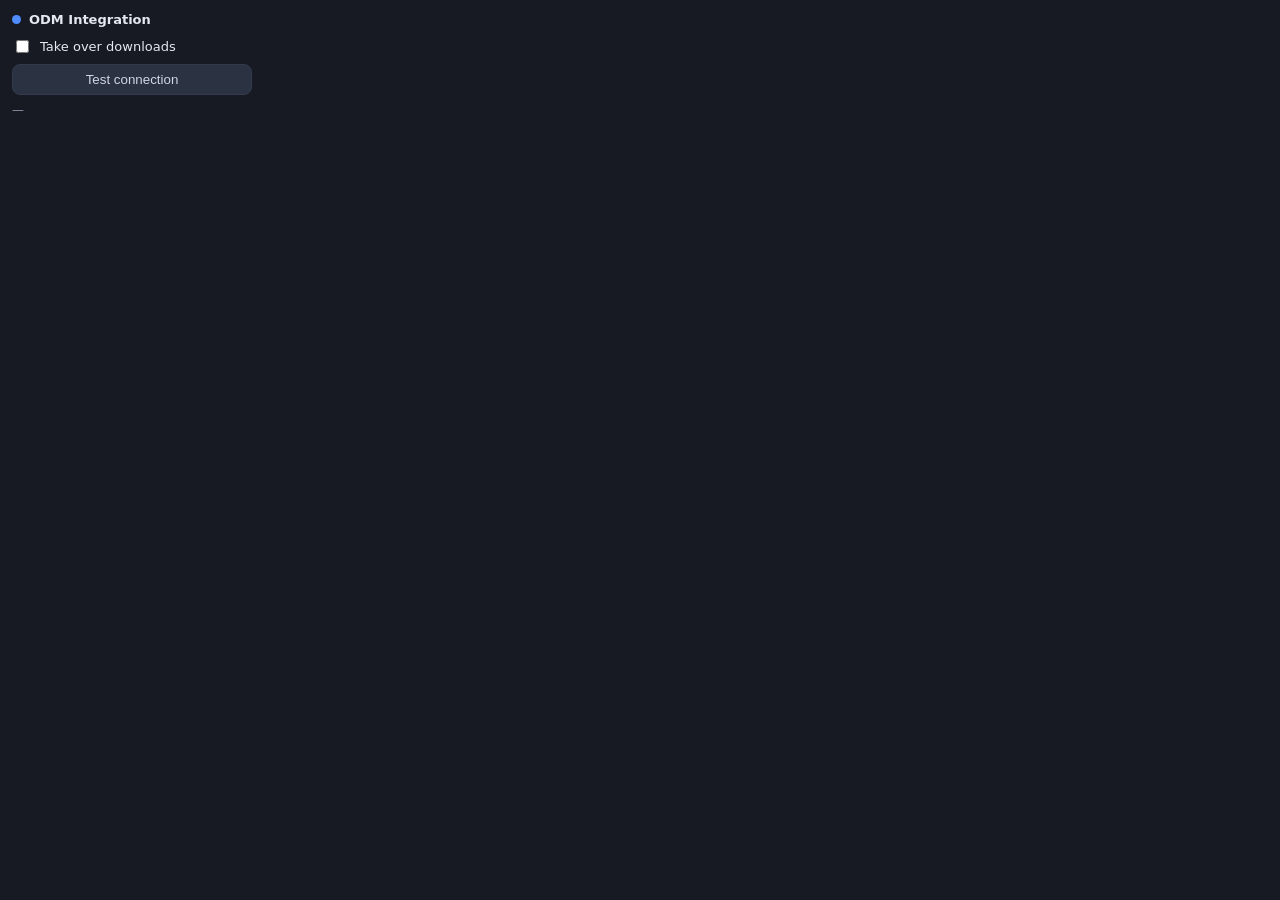
==== extension/popup.html @ a0629fcf "feat: Ochi Download Manager — segmented resumable engine + IDM-style UI Pure-Go download manager, no" ====
<!DOCTYPE html>
<html>
<head>
<meta charset="utf-8" />
<style>
  body { font: 13px "Segoe UI", system-ui, sans-serif; width: 240px; margin: 0; padding: 12px; background: #171a23; color: #e6e8ef; }
  h1 { font-size: 13px; margin: 0 0 10px; display: flex; align-items: center; gap: 8px; }
  .dot { width: 9px; height: 9px; border-radius: 50%; background: #4f8cff; }
  label { display: flex; align-items: center; gap: 8px; margin: 8px 0; }
  button { width: 100%; background: #2b3242; color: #cfd6e6; border: 1px solid #333a4d; border-radius: 8px; padding: 7px; cursor: pointer; }
  .status { color: #8b93a7; margin-top: 8px; font-size: 12px; }
</style>
</head>
<body>
  <h1><span class="dot"></span> ODM Integration</h1>
  <label><input id="enabled" type="checkbox" /> Take over downloads</label>
  <button id="test">Test connection</button>
  <div class="status" id="status">—</div>
  <script src="popup.js"></script>
</body>
</html>
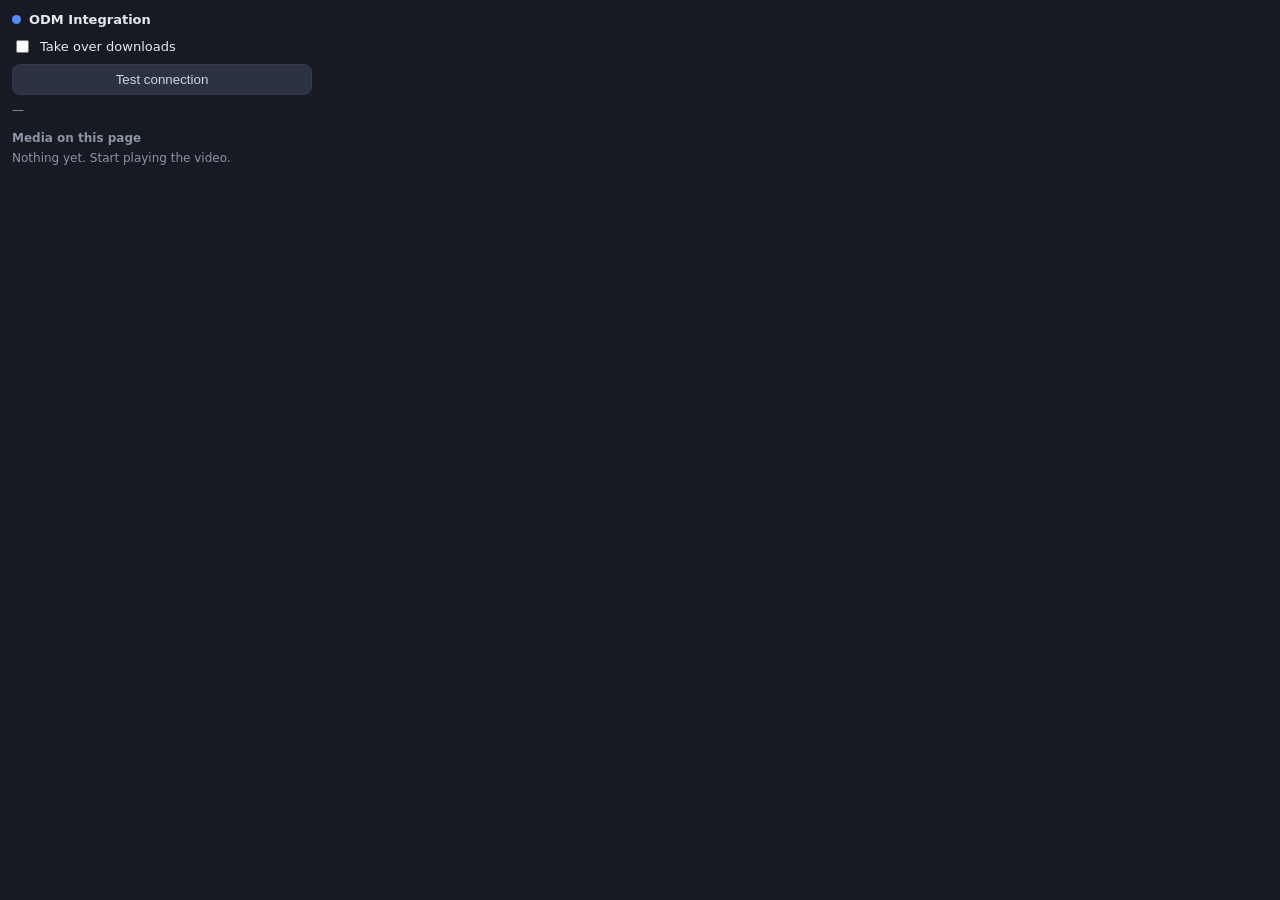
==== commit 39fbbdd7: "feat(extension): list the page's media in the toolbar popup The toolbar icon shows how many media it" ====
--- a/extension/popup.html
+++ b/extension/popup.html
@@ -3,12 +3,17 @@
 <head>
 <meta charset="utf-8" />
 <style>
-  body { font: 13px "Segoe UI", system-ui, sans-serif; width: 240px; margin: 0; padding: 12px; background: #171a23; color: #e6e8ef; }
+  body { font: 13px "Segoe UI", system-ui, sans-serif; width: 300px; margin: 0; padding: 12px; background: #171a23; color: #e6e8ef; }
   h1 { font-size: 13px; margin: 0 0 10px; display: flex; align-items: center; gap: 8px; }
   .dot { width: 9px; height: 9px; border-radius: 50%; background: #4f8cff; }
   label { display: flex; align-items: center; gap: 8px; margin: 8px 0; }
   button { width: 100%; background: #2b3242; color: #cfd6e6; border: 1px solid #333a4d; border-radius: 8px; padding: 7px; cursor: pointer; }
   .status { color: #8b93a7; margin-top: 8px; font-size: 12px; }
+  h2 { font-size: 12px; font-weight: 600; color: #8b93a7; margin: 14px 0 6px; }
+  #media { display: flex; flex-direction: column; gap: 4px; max-height: 260px; overflow-y: auto; }
+  #media button { text-align: left; display: flex; justify-content: space-between; gap: 8px; }
+  #media .when { color: #8b93a7; white-space: nowrap; }
+  .empty { color: #8b93a7; font-size: 12px; }
 </style>
 </head>
 <body>
@@ -16,6 +21,9 @@
   <label><input id="enabled" type="checkbox" /> Take over downloads</label>
   <button id="test">Test connection</button>
   <div class="status" id="status">—</div>
+  <h2>Media on this page</h2>
+  <div id="media"><div class="empty">Nothing yet. Start playing the video.</div></div>
+  <script src="medialist.js"></script>
   <script src="popup.js"></script>
 </body>
 </html>
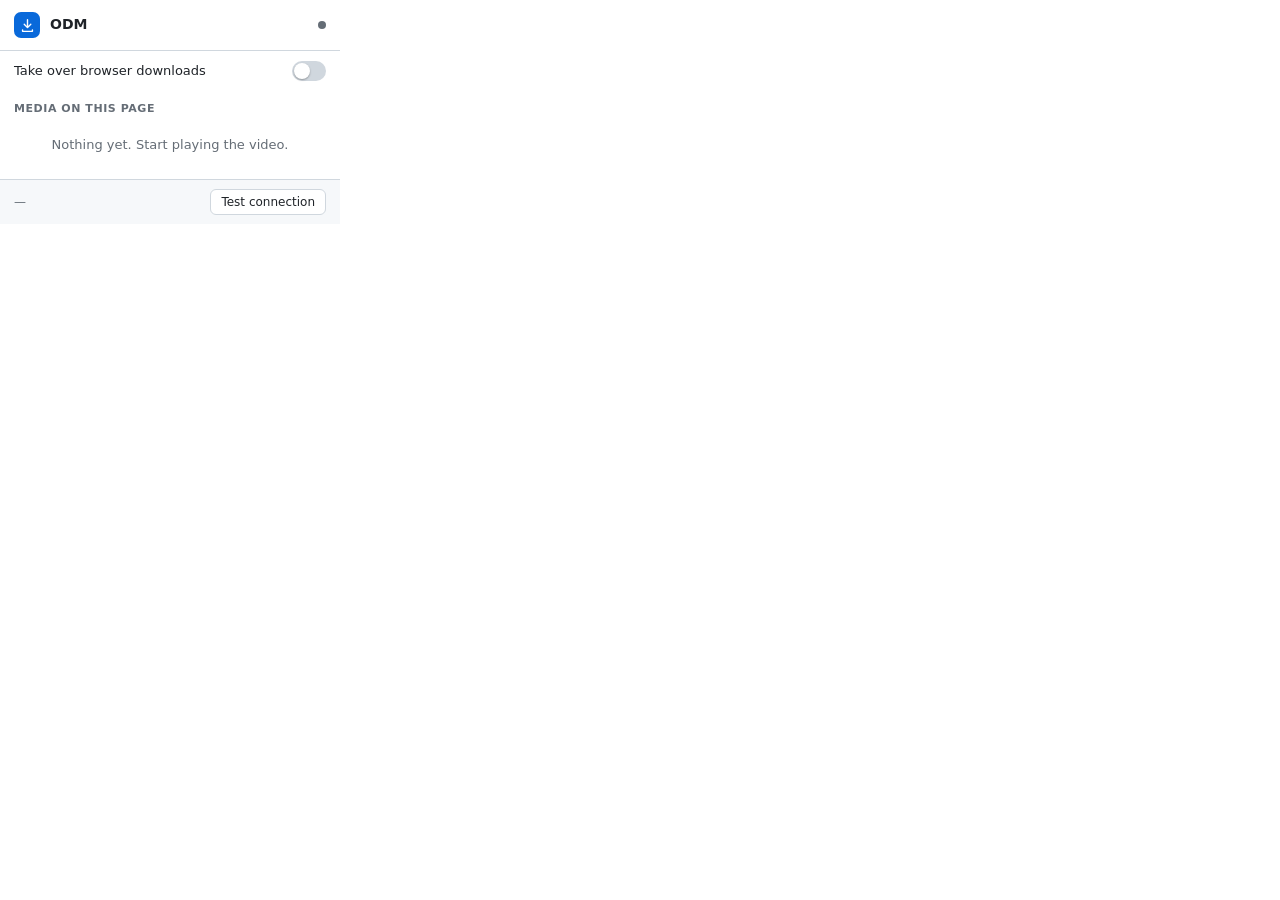
==== commit 7142d33f: "feat(extension): describe streams and redraw the menu and popup Streams all read "HLS stream", so th" ====
--- a/extension/popup.html
+++ b/extension/popup.html
@@ -3,26 +3,70 @@
 <head>
 <meta charset="utf-8" />
 <style>
-  body { font: 13px "Segoe UI", system-ui, sans-serif; width: 300px; margin: 0; padding: 12px; background: #171a23; color: #e6e8ef; }
-  h1 { font-size: 13px; margin: 0 0 10px; display: flex; align-items: center; gap: 8px; }
-  .dot { width: 9px; height: 9px; border-radius: 50%; background: #4f8cff; }
-  label { display: flex; align-items: center; gap: 8px; margin: 8px 0; }
-  button { width: 100%; background: #2b3242; color: #cfd6e6; border: 1px solid #333a4d; border-radius: 8px; padding: 7px; cursor: pointer; }
-  .status { color: #8b93a7; margin-top: 8px; font-size: 12px; }
-  h2 { font-size: 12px; font-weight: 600; color: #8b93a7; margin: 14px 0 6px; }
-  #media { display: flex; flex-direction: column; gap: 4px; max-height: 260px; overflow-y: auto; }
-  #media button { text-align: left; display: flex; justify-content: space-between; gap: 8px; }
-  #media .when { color: #8b93a7; white-space: nowrap; }
-  .empty { color: #8b93a7; font-size: 12px; }
+  :root {
+    --bg: #ffffff; --fg: #1f2328; --muted: #656d76; --line: #d0d7de; --card: #f6f8fa;
+    --accent: #0969da; --ok: #1a7f37; --err: #cf222e;
+    --odm-fg: var(--fg); --odm-muted: var(--muted); --odm-hover: rgba(9, 105, 218, .08);
+    --odm-icon-bg: #eaeef2; --odm-accent: var(--accent);
+  }
+  @media (prefers-color-scheme: dark) {
+    :root {
+      --bg: #161b22; --fg: #e6edf3; --muted: #8b949e; --line: #30363d; --card: #0d1117;
+      --accent: #58a6ff; --ok: #3fb950; --err: #f85149;
+      --odm-hover: rgba(56, 139, 253, .15); --odm-icon-bg: #21262d;
+    }
+  }
+  * { box-sizing: border-box; }
+  body { margin: 0; width: 340px; background: var(--bg); color: var(--fg);
+    font: 13px/1.4 system-ui, -apple-system, "Segoe UI", Roboto, sans-serif; }
+  header { display: flex; align-items: center; gap: 10px; padding: 12px 14px; border-bottom: 1px solid var(--line); }
+  .logo { width: 26px; height: 26px; border-radius: 7px; display: grid; place-items: center;
+    background: var(--accent); color: #fff; }
+  .logo svg { width: 15px; height: 15px; }
+  header h1 { flex: 1; margin: 0; font-size: 14px; font-weight: 650; }
+  .dot { width: 8px; height: 8px; border-radius: 50%; background: var(--muted); }
+  .dot.ok { background: var(--ok); } .dot.err { background: var(--err); }
+  section { padding: 10px 14px; }
+  .setting { display: flex; align-items: center; justify-content: space-between; gap: 10px; }
+  .switch { position: relative; width: 34px; height: 20px; flex: none; }
+  .switch input { opacity: 0; width: 0; height: 0; position: absolute; }
+  .switch span { position: absolute; inset: 0; border-radius: 10px; background: var(--line); cursor: pointer; transition: background .15s; }
+  .switch span::after { content: ""; position: absolute; top: 2px; left: 2px; width: 16px; height: 16px; border-radius: 50%;
+    background: #fff; box-shadow: 0 1px 2px rgba(0, 0, 0, .3); transition: transform .15s; }
+  .switch input:checked + span { background: var(--accent); }
+  .switch input:checked + span::after { transform: translateX(14px); }
+  .switch input:focus-visible + span { outline: 2px solid var(--accent); outline-offset: 2px; }
+  h2 { margin: 0 0 6px; color: var(--muted); font-size: 11px; font-weight: 600; letter-spacing: .05em; text-transform: uppercase;
+    display: flex; justify-content: space-between; }
+  #media { display: flex; flex-direction: column; gap: 2px; max-height: 300px; overflow-y: auto; margin: 0 -6px; }
+  .empty { color: var(--muted); padding: 14px 6px; text-align: center; }
+  footer { display: flex; align-items: center; justify-content: space-between; gap: 8px;
+    padding: 9px 14px; border-top: 1px solid var(--line); background: var(--card); }
+  #status { color: var(--muted); font-size: 12px; min-width: 0; overflow: hidden; text-overflow: ellipsis; white-space: nowrap; }
+  #status.ok { color: var(--ok); } #status.err { color: var(--err); }
+  #test { flex: none; font: inherit; font-size: 12px; color: var(--fg); background: var(--bg); border: 1px solid var(--line);
+    border-radius: 6px; padding: 4px 10px; cursor: pointer; }
+  #test:hover { border-color: var(--muted); }
 </style>
 </head>
 <body>
-  <h1><span class="dot"></span> ODM Integration</h1>
-  <label><input id="enabled" type="checkbox" /> Take over downloads</label>
-  <button id="test">Test connection</button>
-  <div class="status" id="status">—</div>
-  <h2>Media on this page</h2>
-  <div id="media"><div class="empty">Nothing yet. Start playing the video.</div></div>
+  <header>
+    <span class="logo" id="logo"></span>
+    <h1>ODM</h1>
+    <span class="dot" id="dot" title="Connection to ODM"></span>
+  </header>
+  <section class="setting">
+    <label for="enabled">Take over browser downloads</label>
+    <label class="switch"><input id="enabled" type="checkbox" /><span></span></label>
+  </section>
+  <section>
+    <h2><span>Media on this page</span><span id="count"></span></h2>
+    <div id="media"><div class="empty">Nothing yet. Start playing the video.</div></div>
+  </section>
+  <footer>
+    <span id="status">—</span>
+    <button id="test" type="button">Test connection</button>
+  </footer>
   <script src="medialist.js"></script>
   <script src="popup.js"></script>
 </body>
